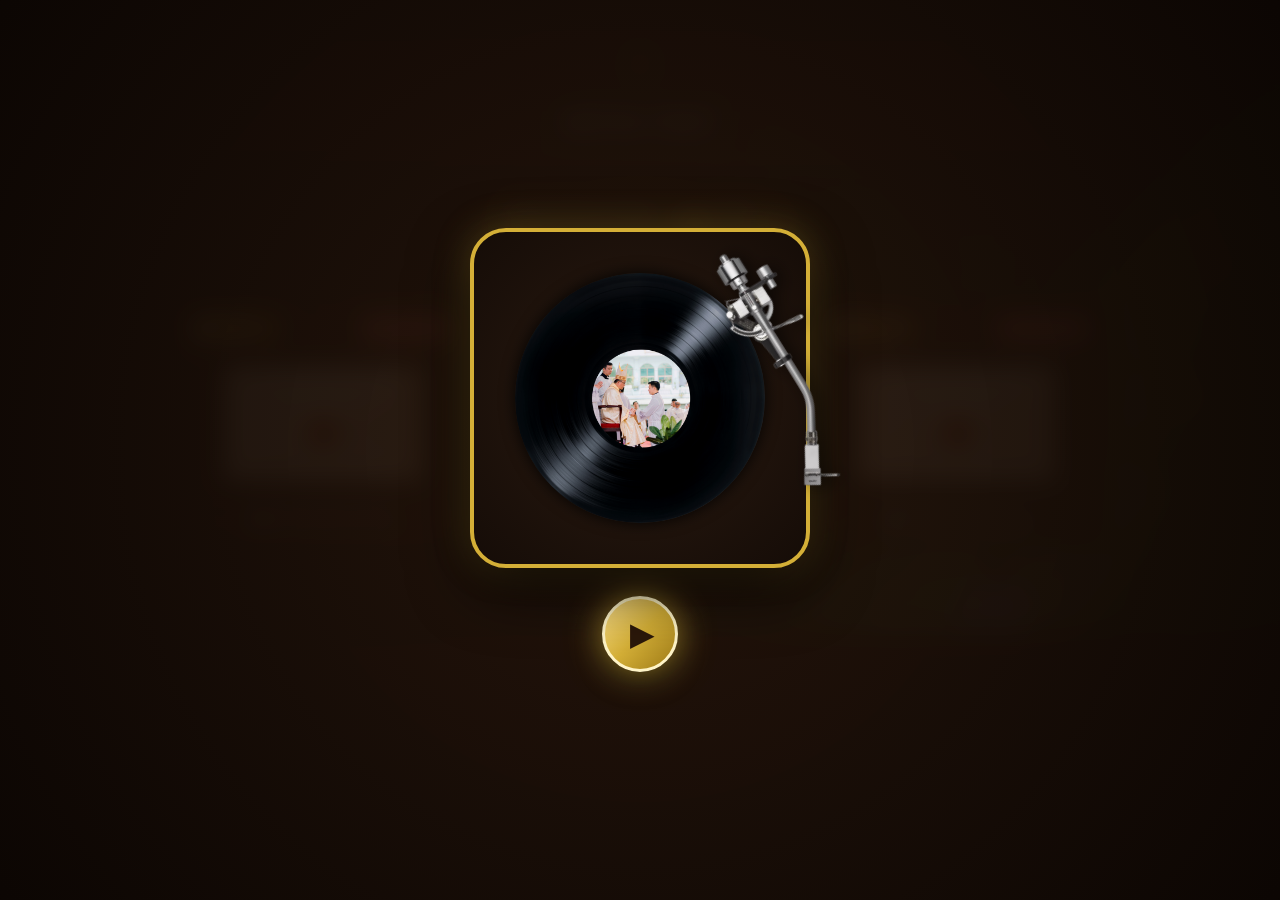
==== doc-thu.html @ 2c8aa5c9 "Khoi tao du an hom thu tri an" ====
<!DOCTYPE html>
<html lang="vi">
<head>
  <meta charset="UTF-8">
  <meta name="viewport" content="width=device-width, initial-scale=1.0, maximum-scale=1.0, user-scalable=no">
  <title>Hòm Thư Tri Ân – Kính Dâng Cha Phụ Tá Thái</title>
  
  <!-- CSS Stylesheets -->
  <link rel="stylesheet" href="css/common.css">
  <link rel="stylesheet" href="css/receive.css">
</head>
<body>
  <!-- Lớp phủ dịu nền -->
  <div class="bg-overlay"></div>

  <!-- Audio nhạc nền -->
  <audio id="bgAudio" loop preload="auto">
    <source src="assets/audio/chinh_chua_chon_con.mp3" type="audio/mpeg">
    <source src="assets/audio/chinh_chua_chon_con.m4a" type="audio/mp4">
  </audio>

  <!-- Container hiệu ứng Mưa Sticker (Không xoay sticker) -->
  <div id="stickerRainContainer"></div>

  <!-- 1. MÀN HÌNH KHỞI ĐẦU: ĐĨA PHÁT NHẠC ĐĨA THAN CỔ ĐIỂN -->
  <div id="introTurntableOverlay" class="intro-turntable-overlay">
    <div class="turntable-intro-box">
      <!-- Máy đĩa than cổ điển -->
      <div id="turntableBody" class="turntable-body" title="Chạm để phát nhạc" style="cursor: pointer;">
        <div class="turntable-platter">
          <!-- Đĩa than -->
          <div id="vinylDisc" class="vinyl-disc"></div>
        </div>

        <!-- Cần gạt kim phát nhạc -->
        <div class="tonearm-wrapper">
          <img 
            id="tonearmImg" 
            src="assets/images/tonearm.png" 
            alt="Cần gạt đĩa than" 
            class="tonearm-img" 
          />
        </div>
      </div>

      <!-- Dấu chạy nhạc (Nút phát nhạc ▶) -->
      <button type="button" id="btnStartTurntable" class="btn-play-turntable-circle" title="Phát nhạc" aria-label="Phát nhạc">
        <span class="play-icon-triangle">▶</span>
      </button>
    </div>
  </div>

  <!-- 2. MINI AUDIO PLAYER THU NHỎ Ở GÓC TRÊN BÊN PHẢI -->
  <aside id="miniPlayer" class="mini-player" style="display: none;" title="Chạm để tạm dừng/tiếp tục nhạc">
    <div id="miniVinyl" class="mini-vinyl"></div>
    <div class="mini-info">
      <div class="mini-title">Chính Chúa Chọn Con</div>
      <div id="miniStatusText" class="mini-status">Đang phát 🎵</div>
    </div>
    <div class="mini-controls">
      <button type="button" id="btnMiniToggle" class="btn-mini-toggle">
        <span id="miniIcon">⏸</span>
      </button>
    </div>
  </aside>

  <!-- 3. GIAO DIỆN CHÍNH: DANH SÁCH THƯ TRI ÂN -->
  <div class="main-wrapper">
    <header class="header-box">
      <div class="holy-cross">✝</div>
      <h1 class="header-title">HÒM THƯ</h1>
    </header>

    <main class="letters-dashboard">
      <!-- Thanh số lượng thư (Đã bỏ lọc & tìm kiếm) -->
      <div class="dashboard-toolbar mailbox-center-toolbar">
        <div class="letter-counter-box">
          <span>Tổng số thư trong hòm:</span>
          <span id="letterCounter" class="counter-num">0</span>
          <span>bức thư</span>
        </div>
      </div>

      <!-- Danh sách phong thư (Sắp xếp: Gửi trước hiện trước, gửi sau hiện sau) -->
      <div id="lettersGrid" class="letters-grid">
        <!-- JS render các phong bì thư -->
      </div>
    </main>
  </div>

  <!-- 4. MODAL ĐỌC THƯ: FONT CHỮ VIẾT HOA CÁCH ĐIỆU & ẢNH KÈM KHUNG -->
  <div id="letterReadingModal" class="letter-reading-modal">
    <article class="reading-sheet">
      <!-- Đầu bức thư -->
      <header class="reading-header">
        <div class="reading-sender-meta">
          <div id="readingSaintName" class="reading-saint-name">Tên Thánh: Giuse</div>
          <h2 id="readingFullName" class="reading-full-name">Họ và Tên</h2>
          <div id="readingParishTag" class="reading-parish-tag">⛪ Gx Yên thịnh</div>
        </div>

        <!-- NÚT THOÁT CHUYỂN RA NGOÀI DANH SÁCH -->
        <button type="button" id="btnExitLetter" class="btn-exit-letter">
          <span>✕</span> Thoát & Đóng thư
        </button>
      </header>

      <!-- Nội dung bức thư & Ảnh kèm khung -->
      <div class="reading-body-layout">
        <!-- Cột Bức thư: Font chữ viết hoa cách điệu -->
        <div class="reading-letter-text-box">
          <div class="reading-salutation">Kính gửi Cha Phụ tá Thái thân yêu,</div>
          <div id="readingLetterContent" class="reading-letter-content">
            <!-- Nội dung thư hiển thị tại đây -->
          </div>
          <div id="readingDateSignature" class="reading-date-signature">
            <!-- Ngày giờ gửi -->
          </div>
        </div>

        <!-- Cột Cạnh bức thư: Ảnh kèm khung -->
        <div id="readingPhotoSideBox" class="reading-photo-side-box">
          <div id="readingPhotoWrapper" class="framed-photo-wrapper" title="Bấm để xem ảnh lớn">
            <img 
              id="readingPhotoImg" 
              src="" 
              alt="Ảnh kỷ niệm kèm khung" 
              class="framed-photo-img" 
            />
          </div>

          <!-- Dòng chữ/nút yêu cầu: Nhấn để xem ảnh -->
          <button type="button" id="btnViewPhotoFull" class="btn-view-photo-full">
            <span>🔍</span> Nhấn để xem ảnh
          </button>
        </div>
      </div>
    </article>
  </div>

  <!-- 5. LIGHTBOX MODAL ĐỂ XEM ẢNH KÍCH THƯỚC LỚN TOÀN MÀN HÌNH -->
  <div id="lightboxModal" class="lightbox-modal">
    <div class="lightbox-content">
      <button type="button" id="lightboxCloseBtn" class="lightbox-close-btn">✕</button>
      <img id="lightboxImg" src="" alt="Ảnh phóng to" class="lightbox-img" />
    </div>
  </div>

  <!-- Firebase SDK (Compat v10) -->
  <script src="https://www.gstatic.com/firebasejs/10.7.1/firebase-app-compat.js"></script>
  <script src="https://www.gstatic.com/firebasejs/10.7.1/firebase-firestore-compat.js"></script>

  <!-- Application Scripts -->
  <script src="config.js"></script>
  <script src="js/db.js"></script>
  <script src="js/receive.js"></script>
</body>
</html>
---- css/common.css ----
/* ==========================================================================
   COMMON STYLES: DỰ ÁN TRI ÂN & CHIA TAY CHA PHỤ TÁ THÁI
   ========================================================================== */

@import url('https://fonts.googleapis.com/css2?family=Charm:wght@400;700&family=Dancing+Script:wght@600;700&family=Montserrat:ital,wght@0,300;0,400;0,500;0,600;0,700;1,400&family=Playfair+Display:ital,wght@0,500;0,600;0,700;1,400;1,600&display=swap');

:root {
  --primary-gold: #d4af37;
  --gold-glow: #f9e295;
  --gold-dark: #997819;
  --gold-gradient: linear-gradient(135deg, #ffe28a 0%, #d4af37 50%, #9e7a17 100%);
  --gold-border: linear-gradient(45deg, #d4af37, #fff2be, #aa821d);
  
  --parchment-bg: #fffdf5;
  --parchment-border: #e3d2b2;
  --wood-dark: #23160e;
  --wood-medium: #3b2518;
  --wood-light: #5a3a26;
  
  --text-main: #2b1d14;
  --text-muted: #6e5849;
  --text-gold: #cba232;
  
  --shadow-warm: 0 10px 30px rgba(25, 14, 6, 0.45);
  --shadow-gold: 0 0 20px rgba(212, 175, 55, 0.35);
  
  --radius-sm: 8px;
  --radius-md: 14px;
  --radius-lg: 22px;
  --radius-full: 9999px;
  
  --font-body: 'Montserrat', sans-serif;
  --font-serif: 'Playfair Display', serif;
  --font-letter: 'Charm', cursive;
  --font-cursive: 'Dancing Script', cursive;
}

* {
  margin: 0;
  padding: 0;
  box-sizing: border-box;
  -webkit-tap-highlight-color: transparent;
}

html, body {
  min-height: 100%;
  font-family: var(--font-body);
  color: var(--text-main);
  background-color: #1a1009;
  line-height: 1.6;
}

/* Background tổng thể */
body {
  background-image: url('../assets/images/background.jpg');
  background-size: cover;
  background-position: center top;
  background-attachment: fixed;
  background-repeat: no-repeat;
  position: relative;
  overflow-x: hidden;
}

/* Lớp phủ làm dịu nền để chữ luôn sắc nét và đọc rõ */
.bg-overlay {
  position: fixed;
  top: 0;
  left: 0;
  width: 100%;
  height: 100%;
  background: radial-gradient(circle at center, rgba(30, 18, 10, 0.4) 0%, rgba(15, 8, 4, 0.75) 100%);
  pointer-events: none;
  z-index: 0;
}

/* Container chính */
.main-wrapper {
  position: relative;
  z-index: 1;
  width: 100%;
  max-width: 960px;
  margin: 0 auto;
  padding: 24px 16px 80px;
}

/* Biểu tượng Thánh Giá trang nhã */
.holy-cross {
  display: inline-block;
  color: var(--primary-gold);
  font-size: 1.8rem;
  filter: drop-shadow(0 0 8px rgba(212, 175, 55, 0.6));
  margin-bottom: 8px;
  animation: pulseGlow 3s ease-in-out infinite;
}

@keyframes pulseGlow {
  0%, 100% { filter: drop-shadow(0 0 6px rgba(212, 175, 55, 0.5)); transform: scale(1); }
  50% { filter: drop-shadow(0 0 14px rgba(255, 230, 130, 0.8)); transform: scale(1.05); }
}

/* Tiêu đề trang */
.header-box {
  text-align: center;
  margin-bottom: 24px;
  padding: 18px 24px 20px;
  background: rgba(35, 22, 14, 0.65);
  backdrop-filter: blur(8px);
  -webkit-backdrop-filter: blur(8px);
  border: 1px solid rgba(212, 175, 55, 0.3);
  border-radius: var(--radius-lg);
  box-shadow: var(--shadow-warm);
}

.header-title {
  font-family: var(--font-serif);
  font-size: 1.85rem;
  font-weight: 700;
  color: #fff9e6;
  text-transform: uppercase;
  letter-spacing: 1.5px;
  margin-bottom: 0;
  text-shadow: 0 2px 10px rgba(0, 0, 0, 0.6);
}

/* Thẻ khung giấy Parchment */
.parchment-card {
  background: var(--parchment-bg);
  border: 2px solid var(--parchment-border);
  border-radius: var(--radius-md);
  box-shadow: var(--shadow-warm), inset 0 0 30px rgba(212, 175, 55, 0.08);
  position: relative;
  overflow: hidden;
}

.parchment-card::before {
  content: '';
  position: absolute;
  top: 4px;
  left: 4px;
  right: 4px;
  bottom: 4px;
  border: 1px dashed rgba(184, 150, 94, 0.4);
  border-radius: calc(var(--radius-md) - 4px);
  pointer-events: none;
}

/* Nút bấm vàng kim sang trọng */
.btn-gold {
  background: var(--gold-gradient);
  color: #2b1908;
  border: 1px solid #ffd460;
  font-family: var(--font-body);
  font-weight: 700;
  font-size: 1rem;
  letter-spacing: 0.5px;
  padding: 13px 28px;
  border-radius: var(--radius-full);
  cursor: pointer;
  box-shadow: 0 4px 15px rgba(212, 175, 55, 0.4);
  transition: all 0.25s ease;
  display: inline-flex;
  align-items: center;
  justify-content: center;
  gap: 10px;
}

.btn-gold:hover {
  transform: translateY(-2px);
  box-shadow: 0 6px 20px rgba(212, 175, 55, 0.6);
  background: linear-gradient(135deg, #fff0a8 0%, #e6bf43 50%, #ad881d 100%);
}

.btn-gold:active {
  transform: translateY(1px);
}

.btn-secondary {
  background: rgba(255, 255, 255, 0.15);
  color: #fff;
  border: 1px solid rgba(255, 255, 255, 0.3);
  padding: 10px 20px;
  border-radius: var(--radius-full);
  cursor: pointer;
  font-weight: 600;
  transition: all 0.2s ease;
}

.btn-secondary:hover {
  background: rgba(255, 255, 255, 0.25);
}

/* Toast thông báo */
.toast-notice {
  position: fixed;
  bottom: 24px;
  left: 50%;
  transform: translateX(-50%) translateY(100px);
  background: rgba(30, 18, 10, 0.95);
  color: #fff;
  border: 1px solid var(--primary-gold);
  padding: 14px 28px;
  border-radius: var(--radius-full);
  box-shadow: var(--shadow-warm);
  z-index: 99999;
  font-size: 0.95rem;
  transition: transform 0.35s cubic-bezier(0.175, 0.885, 0.32, 1.275), opacity 0.3s;
  opacity: 0;
  pointer-events: none;
  text-align: center;
  max-width: 90vw;
}

.toast-notice.show {
  transform: translateX(-50%) translateY(0);
  opacity: 1;
  pointer-events: auto;
}

/* Lightbox Modal để phóng to ảnh */
.lightbox-modal {
  position: fixed;
  top: 0;
  left: 0;
  width: 100vw;
  height: 100vh;
  background: rgba(10, 6, 3, 0.92);
  backdrop-filter: blur(10px);
  -webkit-backdrop-filter: blur(10px);
  z-index: 100000;
  display: flex;
  align-items: center;
  justify-content: center;
  opacity: 0;
  visibility: hidden;
  transition: opacity 0.3s ease, visibility 0.3s ease;
  padding: 20px;
}

.lightbox-modal.active {
  opacity: 1;
  visibility: visible;
}

.lightbox-content {
  position: relative;
  max-width: 90vw;
  max-height: 90vh;
  display: flex;
  flex-direction: column;
  align-items: center;
}

.lightbox-img {
  max-width: 100%;
  max-height: 82vh;
  object-fit: contain;
  border-radius: var(--radius-md);
  box-shadow: 0 10px 40px rgba(0, 0, 0, 0.8), 0 0 30px rgba(212, 175, 55, 0.3);
  animation: zoomIn 0.3s cubic-bezier(0.175, 0.885, 0.32, 1.275);
}

@keyframes zoomIn {
  from { transform: scale(0.85); opacity: 0; }
  to { transform: scale(1); opacity: 1; }
}

.lightbox-close-btn {
  position: absolute;
  top: -45px;
  right: -10px;
  background: rgba(255, 255, 255, 0.2);
  border: 1px solid rgba(255, 255, 255, 0.5);
  color: #fff;
  width: 40px;
  height: 40px;
  border-radius: 50%;
  font-size: 1.4rem;
  display: flex;
  align-items: center;
  justify-content: center;
  cursor: pointer;
  transition: all 0.2s;
}

.lightbox-close-btn:hover {
  background: rgba(255, 255, 255, 0.4);
  transform: scale(1.1);
}

/* Badge số thứ tự thư */
.badge-order {
  display: inline-block;
  background: var(--gold-gradient);
  color: #2b180a;
  font-weight: 700;
  font-size: 0.75rem;
  padding: 3px 10px;
  border-radius: 12px;
  letter-spacing: 0.5px;
  box-shadow: 0 2px 6px rgba(0,0,0,0.2);
}

/* Responsive chung */
@media (max-width: 600px) {
  .main-wrapper {
    padding: 16px 12px 60px;
  }
  .header-title {
    font-size: 1.4rem;
  }
  .header-subtitle {
    font-size: 0.85rem;
  }
}
---- css/receive.css ----
/* ==========================================================================
   STYLES: TRANG 2 - ĐỌC THƯ DÀNH RIÊNG CHO CHA PHỤ TÁ THÁI
   ========================================================================== */

/* --------------------------------------------------------------------------
   1. ĐĨA PHÁT NHẠC (TURNTABLE / RECORD PLAYER) & MINI PLAYER
   -------------------------------------------------------------------------- */

.intro-turntable-overlay {
  position: fixed;
  top: 0;
  left: 0;
  width: 100vw;
  height: 100vh;
  background: radial-gradient(circle at center, rgba(38, 22, 12, 0.94) 0%, rgba(12, 6, 3, 0.98) 100%);
  backdrop-filter: blur(12px);
  -webkit-backdrop-filter: blur(12px);
  z-index: 10000;
  display: flex;
  flex-direction: column;
  align-items: center;
  justify-content: center;
  transition: opacity 0.8s ease, visibility 0.8s ease;
  padding: 20px;
}

.intro-turntable-overlay.dismissed {
  opacity: 0;
  visibility: hidden;
  pointer-events: none;
}

.turntable-intro-box {
  text-align: center;
  max-width: 520px;
  width: 100%;
  animation: introFadeIn 1s cubic-bezier(0.16, 1, 0.3, 1);
  display: flex;
  flex-direction: column;
  align-items: center;
}

@keyframes introFadeIn {
  from { opacity: 0; transform: translateY(30px); }
  to { opacity: 1; transform: translateY(0); }
}

/* Thân máy đĩa than chính */
.turntable-body {
  position: relative;
  width: 340px;
  height: 340px;
  margin: 0 auto 28px;
  background: radial-gradient(circle, #2b1b11 0%, #150c07 100%);
  border: 4px solid var(--primary-gold);
  border-radius: 36px;
  box-shadow: 0 20px 60px rgba(0, 0, 0, 0.8), 0 0 35px rgba(212, 175, 55, 0.35);
  display: flex;
  align-items: center;
  justify-content: center;
  overflow: visible;
  transition: transform 0.3s ease, box-shadow 0.3s ease;
}

.turntable-body:hover {
  transform: translateY(-2px);
  box-shadow: 0 25px 70px rgba(0, 0, 0, 0.85), 0 0 45px rgba(212, 175, 55, 0.45);
}
  align-items: center;
  justify-content: center;
  overflow: visible;
}

/* Mâm xoay kim loại */
.turntable-platter {
  position: relative;
  width: 270px;
  height: 270px;
  border-radius: 50%;
  background: radial-gradient(circle, #3a3a3a 0%, #1a1a1a 70%, #0a0a0a 100%);
  box-shadow: 0 4px 15px rgba(0,0,0,0.7), inset 0 0 10px rgba(255,255,255,0.1);
  display: flex;
  align-items: center;
  justify-content: center;
}

/* Đĩa than xoay */
.vinyl-disc {
  width: 250px;
  height: 250px;
  border-radius: 50%;
  background-image: url('../assets/images/vinyl.png');
  background-size: cover;
  background-position: center;
  box-shadow: 0 0 15px rgba(0,0,0,0.9);
  transition: transform 0.5s ease;
}

.vinyl-disc.spinning {
  animation: spinRecord 3s linear infinite;
}

@keyframes spinRecord {
  from { transform: rotate(0deg); }
  to { transform: rotate(360deg); }
}

/* Cần gạt phát nhạc (Tonearm) */
.tonearm-wrapper {
  position: absolute;
  top: 15px;
  right: 15px;
  width: 90px;
  height: 250px;
  pointer-events: none;
  z-index: 5;
}

.tonearm-img {
  width: 100%;
  height: 100%;
  object-fit: contain;
  /* Điểm xoay chuẩn: X=56.2%, Y=24.1% */
  transform-origin: 56.2% 24.1%;
  transform: rotate(-32deg);
  transition: transform 0.8s cubic-bezier(0.4, 0, 0.2, 1);
  filter: drop-shadow(4px 4px 8px rgba(0, 0, 0, 0.6));
}

.tonearm-img.playing {
  transform: rotate(-6deg);
}

/* Nút bắt đầu nghe nhạc (Dấu chạy nhạc ▶) */
.btn-play-turntable-circle {
  width: 76px;
  height: 76px;
  border-radius: 50%;
  background: var(--gold-gradient);
  border: 3.5px solid #fff4c6;
  color: #2b180a;
  font-size: 2rem;
  cursor: pointer;
  box-shadow: 0 0 35px rgba(212, 175, 55, 0.75), 0 10px 25px rgba(0, 0, 0, 0.6);
  display: inline-flex;
  align-items: center;
  justify-content: center;
  transition: all 0.3s cubic-bezier(0.175, 0.885, 0.32, 1.275);
  animation: playGlowPulse 2.2s infinite ease-in-out;
  outline: none;
}

.btn-play-turntable-circle .play-icon-triangle {
  margin-left: 5px; /* Căn giữa quang học tam giác Play */
  line-height: 1;
}

.btn-play-turntable-circle:hover {
  transform: scale(1.12);
  border-color: #ffffff;
  box-shadow: 0 0 45px rgba(255, 230, 130, 0.95), 0 12px 30px rgba(0, 0, 0, 0.7);
}

.btn-play-turntable-circle:active {
  transform: scale(0.95);
}

@keyframes playGlowPulse {
  0%, 100% {
    transform: scale(1);
    box-shadow: 0 0 25px rgba(212, 175, 55, 0.6), 0 8px 20px rgba(0, 0, 0, 0.5);
  }
  50% {
    transform: scale(1.06);
    box-shadow: 0 0 45px rgba(255, 230, 130, 0.9), 0 12px 28px rgba(0, 0, 0, 0.6);
  }
}

/* MINI PLAYER Ở GÓC TRÊN BÊN PHẢI SAU KHI THU NHỎ */
.mini-player {
  position: fixed;
  top: 16px;
  right: 16px;
  z-index: 1000;
  background: rgba(28, 16, 9, 0.88);
  backdrop-filter: blur(10px);
  -webkit-backdrop-filter: blur(10px);
  border: 1.5px solid var(--primary-gold);
  border-radius: var(--radius-full);
  padding: 8px 16px 8px 10px;
  display: flex;
  align-items: center;
  gap: 12px;
  box-shadow: 0 8px 25px rgba(0, 0, 0, 0.5), 0 0 15px rgba(212, 175, 55, 0.25);
  transition: all 0.3s ease;
  cursor: pointer;
  max-width: 290px;
}

.mini-player:hover {
  transform: translateY(-2px);
  box-shadow: 0 10px 30px rgba(0, 0, 0, 0.6), 0 0 20px rgba(212, 175, 55, 0.4);
}

.mini-vinyl {
  width: 44px;
  height: 44px;
  border-radius: 50%;
  background-image: url('../assets/images/vinyl.png');
  background-size: cover;
  background-position: center;
  flex-shrink: 0;
  box-shadow: 0 0 8px rgba(0, 0, 0, 0.8);
}

.mini-vinyl.spinning {
  animation: spinRecord 2.5s linear infinite;
}

.mini-info {
  display: flex;
  flex-direction: column;
  overflow: hidden;
}

.mini-title {
  color: #fff5db;
  font-size: 0.82rem;
  font-weight: 700;
  white-space: nowrap;
  text-overflow: ellipsis;
  overflow: hidden;
}

.mini-status {
  color: var(--primary-gold);
  font-size: 0.72rem;
  display: flex;
  align-items: center;
  gap: 4px;
}

.mini-controls {
  display: flex;
  align-items: center;
  gap: 6px;
  margin-left: auto;
}

.btn-mini-toggle {
  background: rgba(255, 255, 255, 0.12);
  border: 1px solid rgba(212, 175, 55, 0.5);
  color: var(--primary-gold);
  width: 32px;
  height: 32px;
  border-radius: 50%;
  display: flex;
  align-items: center;
  justify-content: center;
  cursor: pointer;
  transition: all 0.2s;
  font-size: 0.85rem;
}

.btn-mini-toggle:hover {
  background: var(--gold-gradient);
  color: #2b180a;
}

/* --------------------------------------------------------------------------
   2. HIỆU ỨNG MƯA STICKER (KHÔNG XOAY STICKER THEO YÊU CẦU)
   -------------------------------------------------------------------------- */

#stickerRainContainer {
  position: fixed;
  top: 0;
  left: 0;
  width: 100vw;
  height: 100vh;
  pointer-events: none;
  z-index: 10;
  overflow: hidden;
}

.falling-sticker {
  position: absolute;
  top: -120px;
  pointer-events: none;
  user-select: none;
  /* QUY TẮC CỦA USER: KHÔNG XOAY STICKER */
  transform: rotate(0deg) !important;
  will-change: transform, opacity;
  filter: drop-shadow(0 4px 10px rgba(0, 0, 0, 0.25));
}

/* --------------------------------------------------------------------------
   3. DANH SÁCH THƯ CỦA MỌI NGƯỜI GỬI (GỬI TRƯỚC HIỆN TRƯỚC)
   -------------------------------------------------------------------------- */

.letters-dashboard {
  margin-top: 10px;
}

/* Thanh thông tin số lượng thư */
.mailbox-center-toolbar {
  background: rgba(35, 22, 14, 0.75);
  backdrop-filter: blur(8px);
  -webkit-backdrop-filter: blur(8px);
  border: 1.5px solid rgba(212, 175, 55, 0.4);
  border-radius: var(--radius-full);
  padding: 10px 24px;
  margin: 0 auto 28px;
  display: flex;
  align-items: center;
  justify-content: center;
  max-width: 320px;
  box-shadow: var(--shadow-warm);
}

.letter-counter-box {
  display: flex;
  align-items: center;
  gap: 8px;
  color: #fff8e8;
  font-size: 1rem;
  font-weight: 600;
}

.counter-num {
  background: var(--gold-gradient);
  color: #2b180a;
  padding: 2px 12px;
  border-radius: var(--radius-full);
  font-weight: 700;
  font-size: 1.05rem;
  box-shadow: 0 2px 6px rgba(0,0,0,0.2);
}

/* Grid danh sách phong thư */
.letters-grid {
  display: grid;
  grid-template-columns: repeat(auto-fill, minmax(230px, 1fr));
  gap: 24px;
  justify-content: center;
  padding: 8px 0;
}

/* THẺ PHONG BÌ THƯ (CHỈ HIỆN HÌNH BỨC THƯ ĐÓNG HOẶC MỞ) */
.envelope-card {
  position: relative;
  background: rgba(32, 18, 10, 0.65);
  backdrop-filter: blur(8px);
  -webkit-backdrop-filter: blur(8px);
  border: 1.5px solid rgba(212, 175, 55, 0.35);
  border-radius: var(--radius-md);
  padding: 16px 14px 14px;
  display: flex;
  flex-direction: column;
  align-items: center;
  cursor: pointer;
  transition: all 0.32s cubic-bezier(0.175, 0.885, 0.32, 1.275);
  box-shadow: 0 8px 24px rgba(0, 0, 0, 0.45);
  user-select: none;
  outline: none;
}

.envelope-card:hover {
  transform: translateY(-8px) scale(1.02);
  border-color: var(--primary-gold);
  box-shadow: 0 16px 36px rgba(0, 0, 0, 0.6), 0 0 25px rgba(212, 175, 55, 0.4);
}

.envelope-card:focus-visible {
  border-color: #ffd700;
  box-shadow: 0 0 0 3px rgba(212, 175, 55, 0.5);
}

.envelope-card:active {
  transform: translateY(-2px) scale(0.99);
}

.envelope-card-header {
  width: 100%;
  display: flex;
  align-items: center;
  justify-content: space-between;
  margin-bottom: 12px;
}

.envelope-number-badge {
  background: var(--gold-gradient);
  color: #2b180a;
  font-weight: 700;
  font-size: 0.8rem;
  padding: 3px 10px;
  border-radius: var(--radius-full);
  letter-spacing: 0.5px;
  box-shadow: 0 2px 6px rgba(0, 0, 0, 0.2);
}

.envelope-status-badge {
  font-size: 0.72rem;
  font-weight: 700;
  padding: 3px 9px;
  border-radius: var(--radius-full);
  text-transform: uppercase;
  letter-spacing: 0.5px;
}

.envelope-status-badge.unread {
  background: linear-gradient(135deg, #e74c3c, #c0392b);
  color: #fff;
  border: 1px solid #ff7675;
  box-shadow: 0 0 10px rgba(231, 76, 60, 0.5);
  animation: sealPulse 2.5s infinite;
}

@keyframes sealPulse {
  0%, 100% { box-shadow: 0 0 8px rgba(231, 76, 60, 0.4); }
  50% { box-shadow: 0 0 18px rgba(231, 76, 60, 0.85); }
}

.envelope-status-badge.opened {
  background: rgba(255, 255, 255, 0.15);
  color: #d1bda9;
  border: 1px solid rgba(255, 255, 255, 0.25);
}

.envelope-visual-box {
  width: 100%;
  max-width: 210px;
  height: 140px;
  display: flex;
  align-items: center;
  justify-content: center;
  margin-bottom: 10px;
}

.envelope-svg {
  width: 100%;
  height: 100%;
  filter: drop-shadow(0 6px 14px rgba(0, 0, 0, 0.45));
  transition: transform 0.3s ease;
}

.envelope-card:hover .envelope-svg {
  transform: scale(1.04);
}

.envelope-action-text {
  font-size: 0.85rem;
  font-weight: 600;
  color: #f7e6ca;
  display: flex;
  align-items: center;
  gap: 6px;
  margin-top: 4px;
  transition: color 0.2s;
}

.envelope-card:hover .envelope-action-text {
  color: var(--gold-glow);
}

/* --------------------------------------------------------------------------
   4. MODAL ĐỌC THƯ (CHỮ VIẾT HOA CÁCH ĐIỆU + ẢNH KÈM KHUNG)
   -------------------------------------------------------------------------- */

.letter-reading-modal {
  position: fixed;
  top: 0;
  left: 0;
  width: 100vw;
  height: 100vh;
  background: rgba(12, 7, 3, 0.88);
  backdrop-filter: blur(10px);
  -webkit-backdrop-filter: blur(10px);
  z-index: 20000;
  display: flex;
  align-items: center;
  justify-content: center;
  padding: 20px;
  opacity: 0;
  visibility: hidden;
  transition: opacity 0.35s ease, visibility 0.35s ease;
  overflow-y: auto;
}

.letter-reading-modal.active {
  opacity: 1;
  visibility: visible;
}

/* Trang giấy thư mở rộng */
.reading-sheet {
  background: var(--parchment-bg);
  border: 3px solid var(--primary-gold);
  border-radius: var(--radius-lg);
  max-width: 860px;
  width: 100%;
  max-height: 90vh;
  display: flex;
  flex-direction: column;
  box-shadow: var(--shadow-warm), 0 0 40px rgba(212, 175, 55, 0.3);
  position: relative;
  animation: sheetOpen 0.4s cubic-bezier(0.16, 1, 0.3, 1);
  overflow: hidden;
}

@keyframes sheetOpen {
  from { opacity: 0; transform: scale(0.9) translateY(20px); }
  to { opacity: 1; transform: scale(1) translateY(0); }
}

/* Đầu thư */
.reading-header {
  background: linear-gradient(180deg, #fbf5e6 0%, var(--parchment-bg) 100%);
  padding: 20px 28px 16px;
  border-bottom: 1.5px dashed rgba(184, 150, 94, 0.5);
  display: flex;
  align-items: center;
  justify-content: space-between;
  flex-shrink: 0;
}

.reading-sender-meta {
  display: flex;
  flex-direction: column;
  gap: 2px;
}

.reading-saint-name {
  color: var(--gold-dark);
  font-size: 0.88rem;
  font-weight: 700;
  text-transform: uppercase;
  letter-spacing: 0.5px;
}

.reading-full-name {
  font-family: var(--font-serif);
  font-size: 1.55rem;
  font-weight: 700;
  color: var(--wood-medium);
}

.reading-parish-tag {
  font-size: 0.9rem;
  color: var(--text-muted);
}

/* NÚT THOÁT CHUYỂN RA NGOÀI */
.btn-exit-letter {
  background: #3b2518;
  color: #fff8e8;
  border: 1px solid var(--primary-gold);
  padding: 9px 20px;
  border-radius: var(--radius-full);
  font-size: 0.92rem;
  font-weight: 600;
  cursor: pointer;
  display: flex;
  align-items: center;
  gap: 8px;
  transition: all 0.25s ease;
  box-shadow: 0 2px 8px rgba(0,0,0,0.25);
}

.btn-exit-letter:hover {
  background: #5a3a26;
  border-color: #ffd460;
  transform: translateY(-1px);
}

/* Thân nội dung bức thư (Bao gồm Bức thư & Ảnh kèm khung bên cạnh) */
.reading-body-layout {
  padding: 28px 32px;
  overflow-y: auto;
  display: flex;
  gap: 32px;
  align-items: flex-start;
}

/* CỘT TRÁI HOẶC PHẢI: BỨC THƯ VỚI FONT CHỮ VIẾT HOA CÁCH ĐIỆU */
.reading-letter-text-box {
  flex: 1;
  min-width: 0;
}

.reading-salutation {
  font-family: var(--font-serif);
  font-size: 1.25rem;
  font-style: italic;
  color: var(--wood-medium);
  margin-bottom: 16px;
  font-weight: 600;
}

/* FONT CHỮ VIẾT HOA CÁCH ĐIỆU ĐÚNG THEO YÊU CẦU */
.reading-letter-content {
  font-family: var(--font-letter);
  font-size: 1.45rem;
  line-height: 1.9;
  color: #2b1a10;
  white-space: pre-line;
  letter-spacing: 0.3px;
  /* Viết hoa cách điệu nghệ thuật */
  text-transform: capitalize;
}

.reading-letter-content::first-letter {
  font-size: 2.8rem;
  float: left;
  line-height: 0.8;
  padding-right: 8px;
  padding-top: 4px;
  color: var(--gold-dark);
  font-family: var(--font-serif);
  font-weight: 700;
}

.reading-date-signature {
  margin-top: 32px;
  text-align: right;
  font-style: italic;
  font-size: 0.9rem;
  color: var(--text-muted);
}

/* CỘT BÊN CẠNH: ẢNH KÈM KHUNG */
.reading-photo-side-box {
  width: 280px;
  flex-shrink: 0;
  display: flex;
  flex-direction: column;
  align-items: center;
  background: #fbf6ec;
  border: 1px solid #ebd9c2;
  border-radius: var(--radius-md);
  padding: 16px;
  box-shadow: 0 4px 15px rgba(0,0,0,0.06);
}

.framed-photo-wrapper {
  position: relative;
  width: 240px;
  height: 240px;
  border-radius: var(--radius-sm);
  overflow: hidden;
  box-shadow: 0 6px 18px rgba(0,0,0,0.18);
  cursor: pointer;
  background: #25160e;
  transition: transform 0.25s ease;
}

.framed-photo-wrapper:hover {
  transform: scale(1.02);
}

.framed-photo-img {
  width: 100%;
  height: 100%;
  object-fit: cover;
  display: block;
}

/* NÚT / DÒNG CHỮ PHÍA BÊN DƯỚI ẢNH: "NHẤN ĐỂ XEM ẢNH" */
.btn-view-photo-full {
  margin-top: 14px;
  background: #ffffff;
  color: var(--wood-medium);
  border: 1.5px solid var(--primary-gold);
  border-radius: var(--radius-full);
  padding: 8px 18px;
  font-size: 0.88rem;
  font-weight: 700;
  cursor: pointer;
  display: inline-flex;
  align-items: center;
  gap: 6px;
  transition: all 0.2s ease;
  box-shadow: 0 2px 6px rgba(212, 175, 55, 0.2);
}

.btn-view-photo-full:hover {
  background: var(--gold-gradient);
  color: #2b180a;
  transform: translateY(-1px);
  box-shadow: 0 4px 12px rgba(212, 175, 55, 0.4);
}

/* Trạng thái trống (khi chưa có thư nào) */
.empty-letters-box {
  text-align: center;
  padding: 60px 20px;
  color: #f7ede0;
}

.empty-icon {
  font-size: 3.5rem;
  color: var(--primary-gold);
  margin-bottom: 12px;
}

.empty-title {
  font-family: var(--font-serif);
  font-size: 1.5rem;
  margin-bottom: 8px;
}

.empty-desc {
  font-size: 0.95rem;
  color: #cbbba8;
}

/* Responsive cho trang đọc thư */
@media (max-width: 768px) {
  .reading-body-layout {
    flex-direction: column-reverse;
    align-items: center;
    padding: 20px 16px;
    gap: 24px;
  }
  .reading-photo-side-box {
    width: 100%;
    max-width: 280px;
  }
  .reading-letter-content {
    font-size: 1.25rem;
  }
  .mailbox-center-toolbar {
    padding: 8px 16px;
    margin-bottom: 20px;
    font-size: 0.9rem;
  }
  .letters-grid {
    grid-template-columns: repeat(auto-fill, minmax(160px, 1fr));
    gap: 16px;
  }
  .envelope-card {
    padding: 12px 10px 10px;
  }
  .envelope-visual-box {
    height: 110px;
  }
  .envelope-action-text {
    font-size: 0.78rem;
  }
  .mini-player {
    top: 10px;
    right: 10px;
    max-width: 220px;
    padding: 6px 10px;
  }
  .mini-title {
    max-width: 100px;
  }
  .turntable-body {
    width: 280px;
    height: 280px;
  }
  .turntable-platter {
    width: 220px;
    height: 220px;
  }
  .vinyl-disc {
    width: 200px;
    height: 200px;
  }
  .tonearm-wrapper {
    width: 70px;
    height: 200px;
  }
}
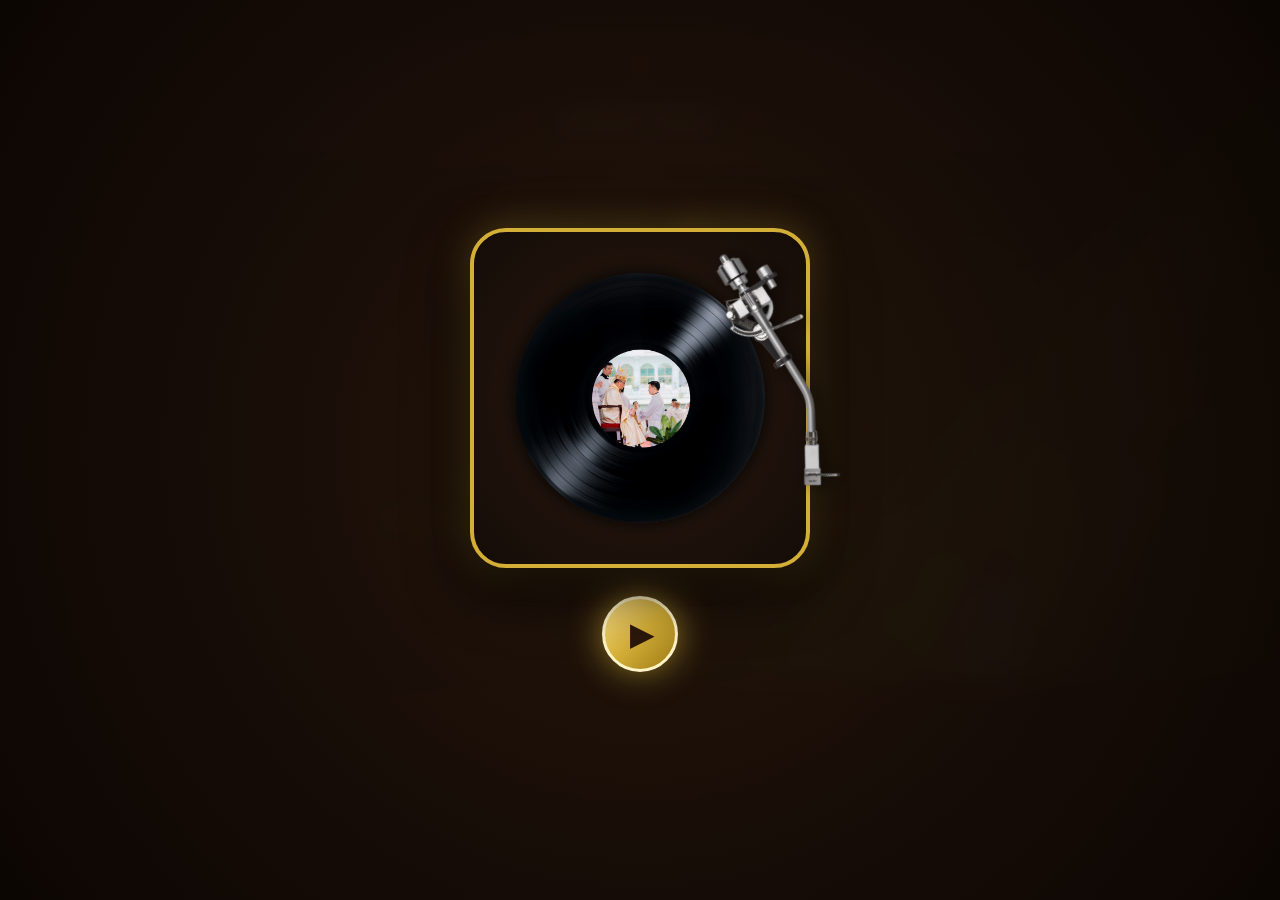
==== commit 7bda8c1a: "xoa goi y thu" ====
--- a/doc-thu.html
+++ b/doc-thu.html
@@ -109,7 +109,6 @@
       <div class="reading-body-layout">
         <!-- Cột Bức thư: Font chữ viết hoa cách điệu -->
         <div class="reading-letter-text-box">
-          <div class="reading-salutation">Kính gửi Cha Phụ tá Thái thân yêu,</div>
           <div id="readingLetterContent" class="reading-letter-content">
             <!-- Nội dung thư hiển thị tại đây -->
           </div>
